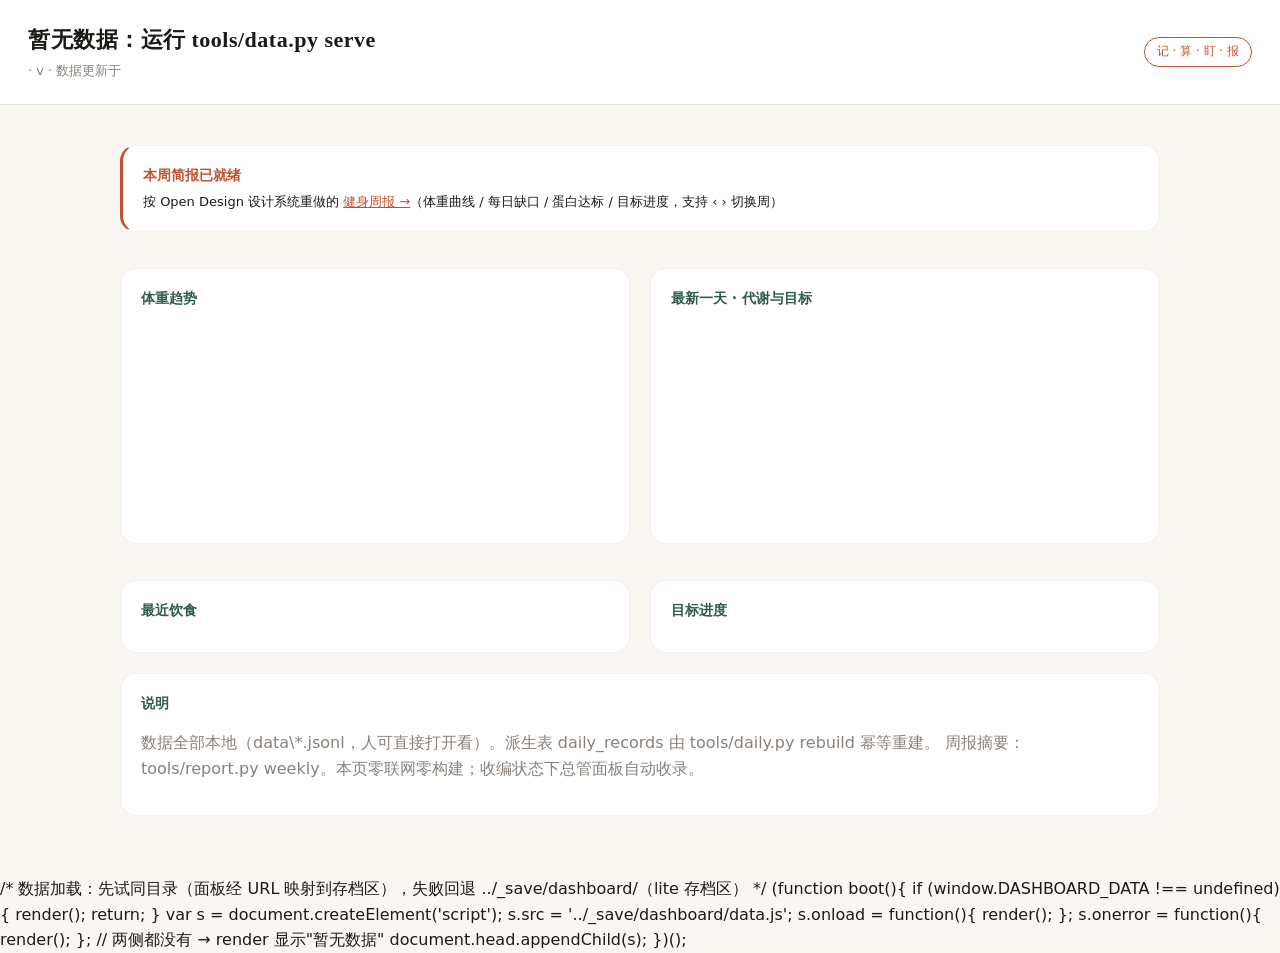
==== 02-agents/agentcrew.fitness/dashboard/index.html @ 29b2aad6 "AgentCrew v0.1.0 — 随行顾问团：联邦式个人助理框架（总管章程/顾问范式/存档架构/管家面板/健身顾问）" ====
<!DOCTYPE html>
<html lang="zh-CN">
<head>
<meta charset="UTF-8">
<meta name="viewport" content="width=device-width, initial-scale=1.0">
<title>健身助理 · 看板</title>
<link rel="stylesheet" href="../../04-panel/skin/butler.css" id="skin">
<style>
  .bh-grid { display:grid; grid-template-columns: 1fr 1fr; gap:20px; }
  @media (max-width: 800px){ .bh-grid { grid-template-columns: 1fr; } }
  .bh-goalbar { background:#2e333c; border-radius:999px; height:10px; overflow:hidden; margin-top:6px; }
  .bh-goalbar>span { display:block; height:100%; background:var(--bh-accent); }
  .bh-goal { margin-bottom:14px; }
  .bh-goal .bh-muted { font-size:12px; }
  svg.line { width:100%; height:180px; }
</style>
</head>
<body>
<header class="bh-header">
  <div>
    <h1 id="agent-name">…</h1>
    <p class="bh-sub"><span id="agent-id"></span> · v<span id="agent-version"></span> · 数据更新于 <span id="generated-at"></span></p>
  </div>
  <span class="bh-badge">记 · 算 · 盯 · 报</span>
</header>

<main class="bh-main">
  <section class="bh-panel" style="border-left:3px solid var(--bh-accent)">
    <h2 style="margin:0 0 6px;color:var(--bh-accent)">本周简报已就绪</h2>
    <p style="margin:0;font-size:13px">按 Open Design 设计系统重做的 <a href="weekly.html">健身周报 →</a>（体重曲线 / 每日缺口 / 蛋白达标 / 目标进度，支持 ‹ › 切换周）</p>
  </section>

  <section class="bh-cards" id="cards"></section>

  <div class="bh-grid" style="margin-top:20px;">
    <section class="bh-panel">
      <h2>体重趋势</h2>
      <svg class="line" id="weight-svg" viewBox="0 0 400 180" preserveAspectRatio="none"></svg>
      <p class="bh-muted" id="weight-note"></p>
    </section>
    <section class="bh-panel">
      <h2>最新一天 · 代谢与目标</h2>
      <table class="bh-table" id="today"></table>
    </section>
  </div>

  <div class="bh-grid" style="margin-top:20px;">
    <section class="bh-panel">
      <h2>最近饮食</h2>
      <table class="bh-table" id="diet"><thead></thead><tbody></tbody></table>
    </section>
    <section class="bh-panel">
      <h2>目标进度</h2>
      <div id="goals"></div>
    </section>
  </div>

  <section class="bh-panel" style="margin-top:20px;">
    <h2>说明</h2>
    <p class="bh-muted">数据全部本地（data\*.jsonl，人可直接打开看）。派生表 daily_records 由 tools/daily.py rebuild 幂等重建。
    周报摘要：tools/report.py weekly。本页零联网零构建；收编状态下总管面板自动收录。</p>
  </section>
</main>

<!-- data.js 由 boot 链加载（本地或 ../_save/dashboard/） -->
<script>
document.getElementById('skin').addEventListener('error', function(){ this.setAttribute('href','butler.css'); });
(function(){
  var D = window.DASHBOARD_DATA;
  if (!D) { document.getElementById('agent-name').textContent='暂无数据：运行 tools/data.py serve'; return; }
  document.getElementById('agent-name').textContent = D.agent.name;
  document.getElementById('agent-id').textContent = D.agent.id;
  document.getElementById('agent-version').textContent = D.agent.version;
  document.getElementById('generated-at').textContent = (D.generated_at||'').replace('T',' ');

  var T = D.tables || {};
  var dr = (T.daily_records||[]).filter(function(r){return r.recorded_at;});
  var bs = (T.body_stats||[]).filter(function(r){return r.weight_kg!==null && r.weight_kg!==undefined;});
  var dl = (T.diet_logs||[]).filter(function(r){return !r._derived;});
  var goals = (T.goals||[]).filter(function(r){return (r.status||'active')==='active';});
  var cfg = D.config || {};

  // 卡片
  var cards = [
    ['最新体重', bs.length? (bs[bs.length-1].weight_kg+' kg') : '—'],
    ['今日摄入', dr.length&&dr[dr.length-1].total_calories ? (dr[dr.length-1].total_calories+' kcal') : '—'],
    ['今日蛋白', dr.length&&dr[dr.length-1].protein_target ? (dr[dr.length-1].total_protein+'/'+dr[dr.length-1].protein_target+' g') : '—'],
    ['活跃目标', goals.length+' 个']
  ];
  document.getElementById('cards').innerHTML = cards.map(function(c){
    return '<div class="bh-card"><div class="bh-card-num">'+c[1]+'</div><div class="bh-card-label">'+c[0]+'</div></div>';
  }).join('');

  // 体重趋势 SVG（取 daily_records 或 body_stats 的序列）
  var series = dr.filter(function(r){return r.weight_kg!==null && r.weight_kg!==undefined;})
                 .map(function(r){return [r.recorded_at, r.weight_kg];});
  var svg = document.getElementById('weight-svg'), note = document.getElementById('weight-note');
  if (series.length >= 2) {
    var W=400, H=180, pad=24;
    var xs = series.map(function(p){return p[1];});
    var min = Math.min.apply(null,xs), max = Math.max.apply(null,xs);
    if (max-min < 1) { max=min+1; }
    var pts = series.map(function(p,i){
      var x = pad + (W-2*pad) * i/(series.length-1);
      var y = H-pad - (H-2*pad) * (p[1]-min)/(max-min);
      return [x,y,p];
    });
    var path = pts.map(function(p,i){ return (i?'L':'M')+p[0].toFixed(1)+','+p[1].toFixed(1); }).join(' ');
    var dots = pts.map(function(p){ return '<circle cx="'+p[0].toFixed(1)+'" cy="'+p[1].toFixed(1)+'" r="3" fill="var(--bh-accent)"/>'; }).join('');
    svg.innerHTML = '<path d="'+path+'" fill="none" stroke="var(--bh-accent-2)" stroke-width="2"/>' + dots;
    note.textContent = series[0][0]+' → '+series[series.length-1][0]+'，'+min+'–'+max+' kg（目标 '+(cfg.target_weight_kg||'—')+' kg）';
  } else {
    note.textContent = '体重记录还不够画趋势，先连续记几天～';
  }

  // 最新一天代谢表
  var last = dr.length? dr[dr.length-1] : null;
  var rows = last ? [
    ['日期', last.recorded_at],
    ['活动水平', last.activity_level||'—'],
    ['BMR / TDEE', (last.bmr||'—')+' / '+(last.tdee||'—')],
    ['训练消耗', last.calories_burned||'—'],
    ['净热量', last.net_calories===null||last.net_calories===undefined?'—':last.net_calories],
    ['热量目标', last.calorie_target||'—']
  ] : [['日期','—']];
  document.getElementById('today').innerHTML = rows.map(function(r){
    return '<tr><th>'+r[0]+'</th><td>'+r[1]+'</td></tr>';
  }).join('');

  // 最近饮食表
  var keys = ['recorded_at','meal_type','food_name','portion','calories','protein'];
  document.querySelector('#diet thead').innerHTML = '<tr>'+keys.map(function(k){return '<th>'+k+'</th>';}).join('')+'</tr>';
  document.querySelector('#diet tbody').innerHTML = dl.slice(-8).reverse().map(function(r){
    return '<tr>'+keys.map(function(k){var v=r[k]===null||r[k]===undefined?'—':String(r[k]);return '<td>'+v.replace(/</g,'&lt;')+'</td>';}).join('')+'</tr>';
  }).join('');

  // 目标进度条
  document.getElementById('goals').innerHTML = goals.length ? goals.map(function(g){
    var pct=null;
    if (g.start_value!==undefined && g.target_value!==undefined && g.current_value!==undefined && g.start_value!==g.target_value) {
      pct = Math.max(0, Math.min(100, (g.current_value-g.start_value)/(g.target_value-g.start_value)*100));
    }
    return '<div class="bh-goal"><b>'+g.name+'</b> <span class="bh-muted">'+(g.current_value!==undefined?g.current_value:'—')+' → '+g.target_value+' '+(g.unit||'')+(pct!==null?(' · '+Math.round(pct)+'%'):'')+'</span>'+
           '<div class="bh-goalbar"><span style="width:'+(pct||0)+'%"></span></div></div>';
  }).join('') : '<span class="bh-muted">还没有目标，跟助理说「设目标」。</span>';
})();
</script>
</body>
</html>

/* 数据加载：先试同目录（面板经 URL 映射到存档区），失败回退 ../_save/dashboard/（lite 存档区） */
(function boot(){
  if (window.DASHBOARD_DATA !== undefined) { render(); return; }
  var s = document.createElement('script');
  s.src = '../_save/dashboard/data.js';
  s.onload = function(){ render(); };
  s.onerror = function(){ render(); };  // 两侧都没有 → render 显示"暂无数据"
  document.head.appendChild(s);
})();
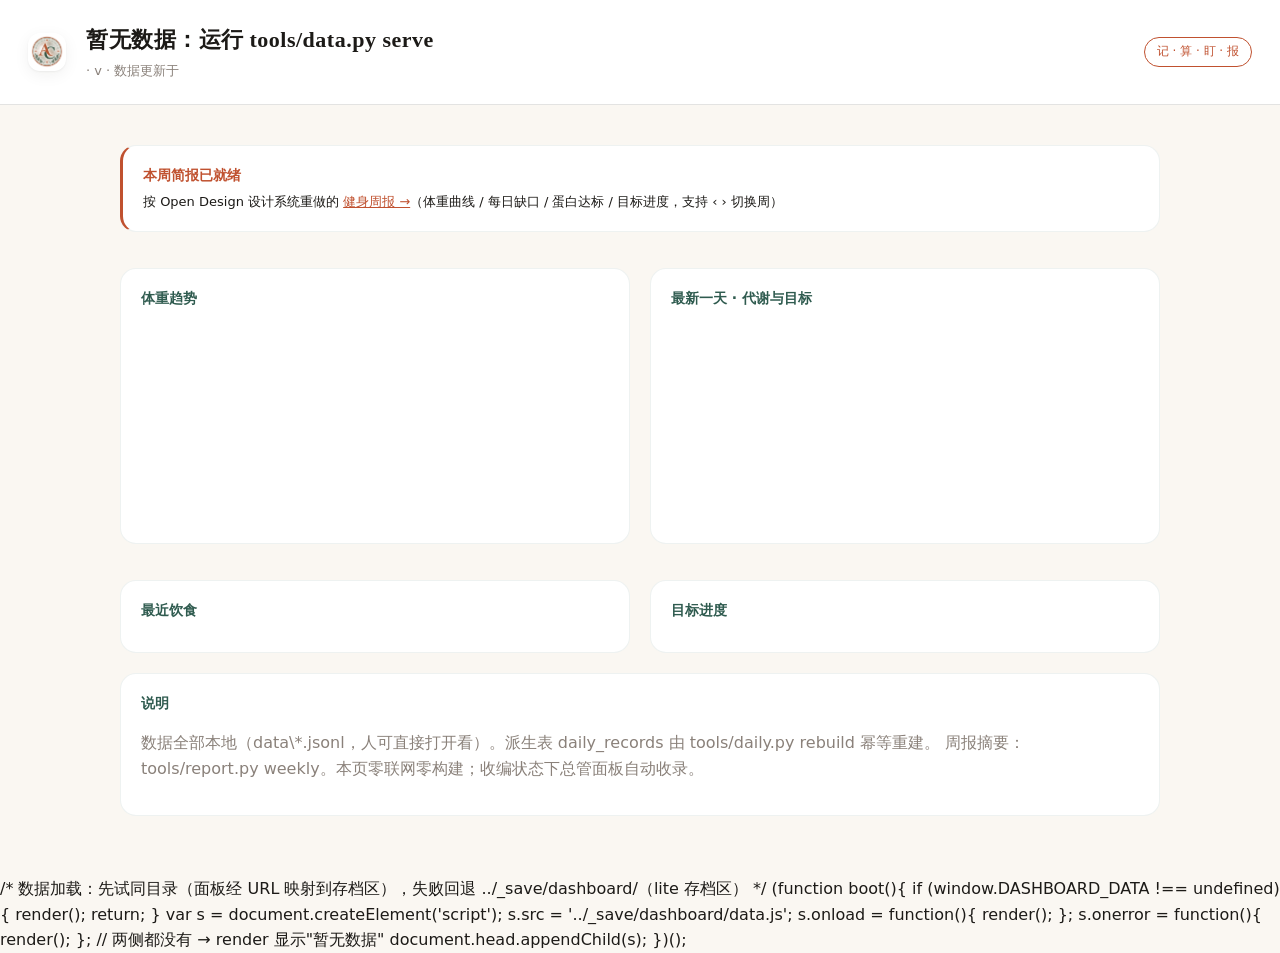
==== commit 30bc3820: "readme: 卖点重写(用户画像定位:引擎vs整车对比表) + logo上岗(面板/看板/favicon) + 更新计划表(健身v1内置/理财v0.2) + 去游戏化措辞" ====
--- a/02-agents/agentcrew.fitness/dashboard/index.html
+++ b/02-agents/agentcrew.fitness/dashboard/index.html
@@ -4,6 +4,7 @@
 <meta charset="UTF-8">
 <meta name="viewport" content="width=device-width, initial-scale=1.0">
 <title>健身助理 · 看板</title>
+<link rel="icon" type="image/png" href="../../../docs/images/logo.png" onerror="this.removeAttribute('href')">
 <link rel="stylesheet" href="../../04-panel/skin/butler.css" id="skin">
 <style>
   .bh-grid { display:grid; grid-template-columns: 1fr 1fr; gap:20px; }
@@ -17,9 +18,12 @@
 </head>
 <body>
 <header class="bh-header">
-  <div>
-    <h1 id="agent-name">…</h1>
+  <div style="display:flex;align-items:center;gap:10px">
+    <img src="../../../docs/images/logo.png" class="bh-logo" width="38" height="38" onerror="this.style.display='none'" alt="">
+    <div>
+      <h1 id="agent-name">…</h1>
     <p class="bh-sub"><span id="agent-id"></span> · v<span id="agent-version"></span> · 数据更新于 <span id="generated-at"></span></p>
+    </div>
   </div>
   <span class="bh-badge">记 · 算 · 盯 · 报</span>
 </header>
